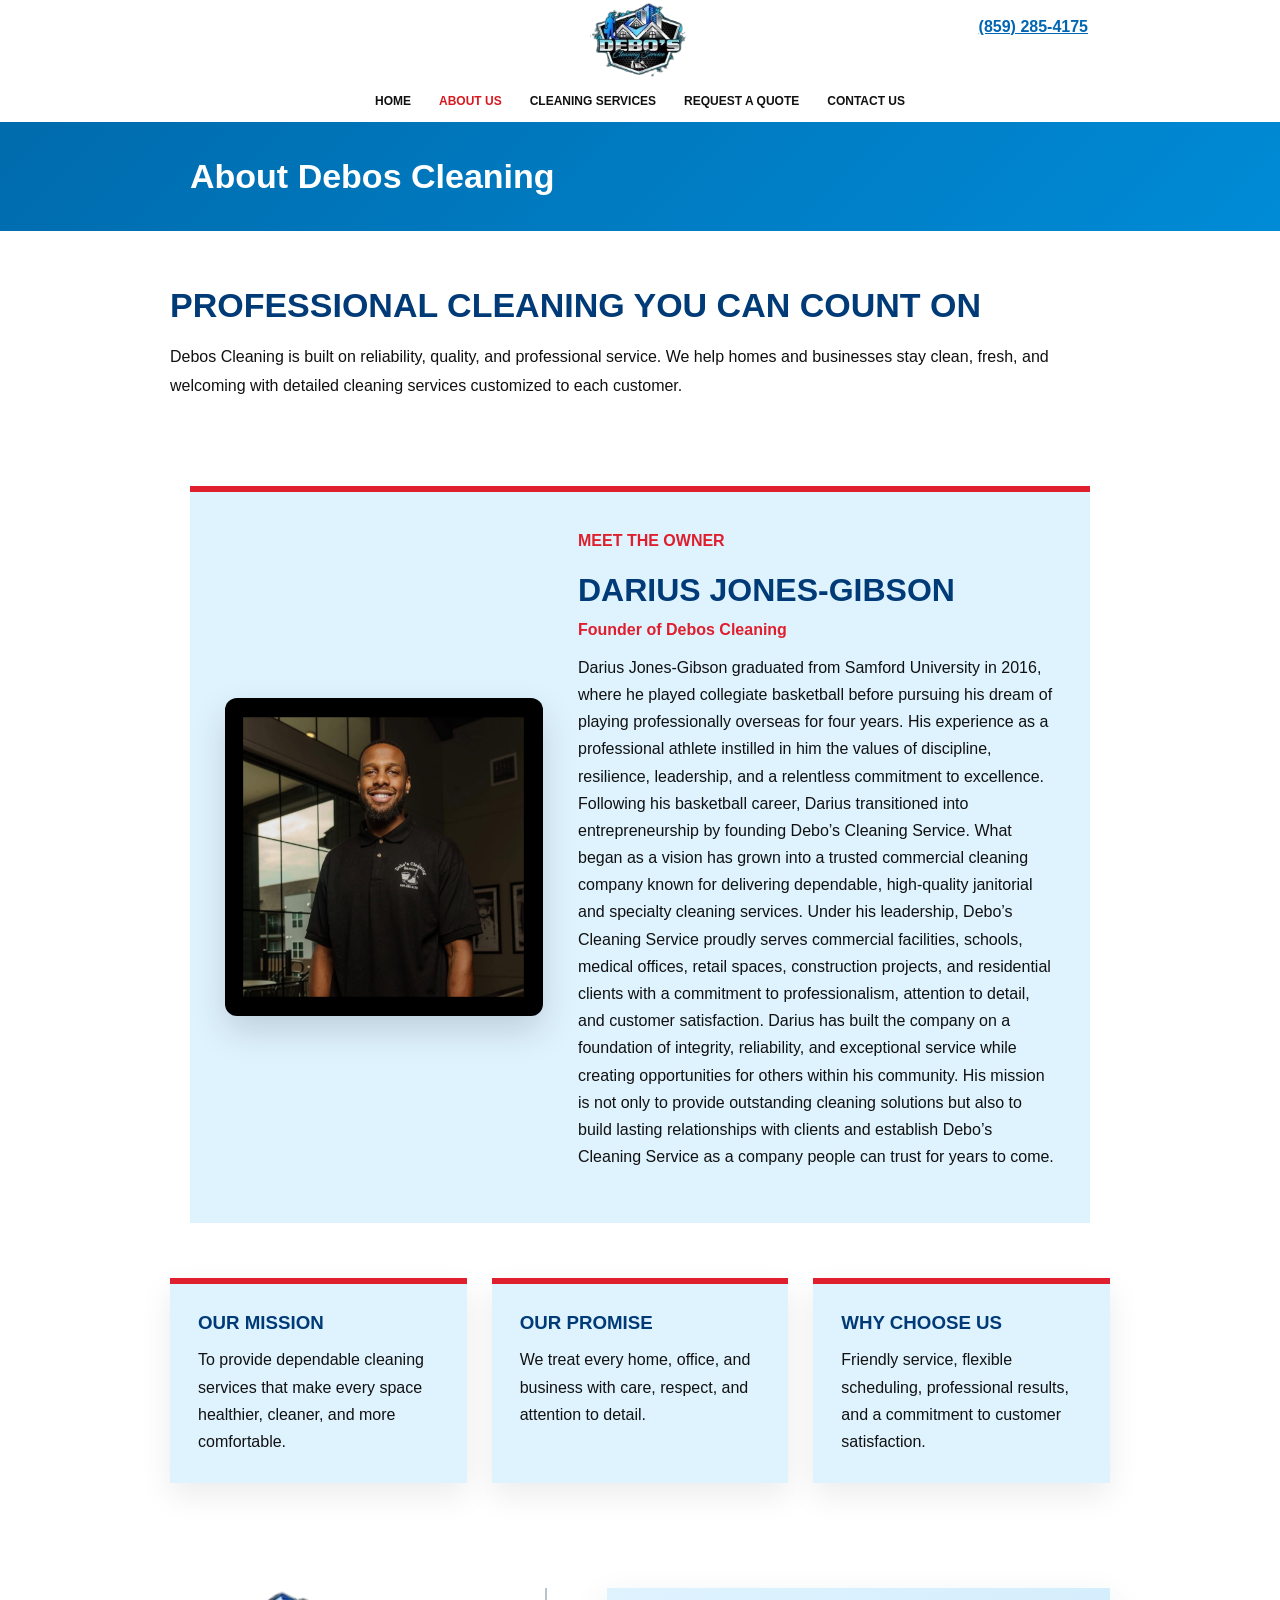
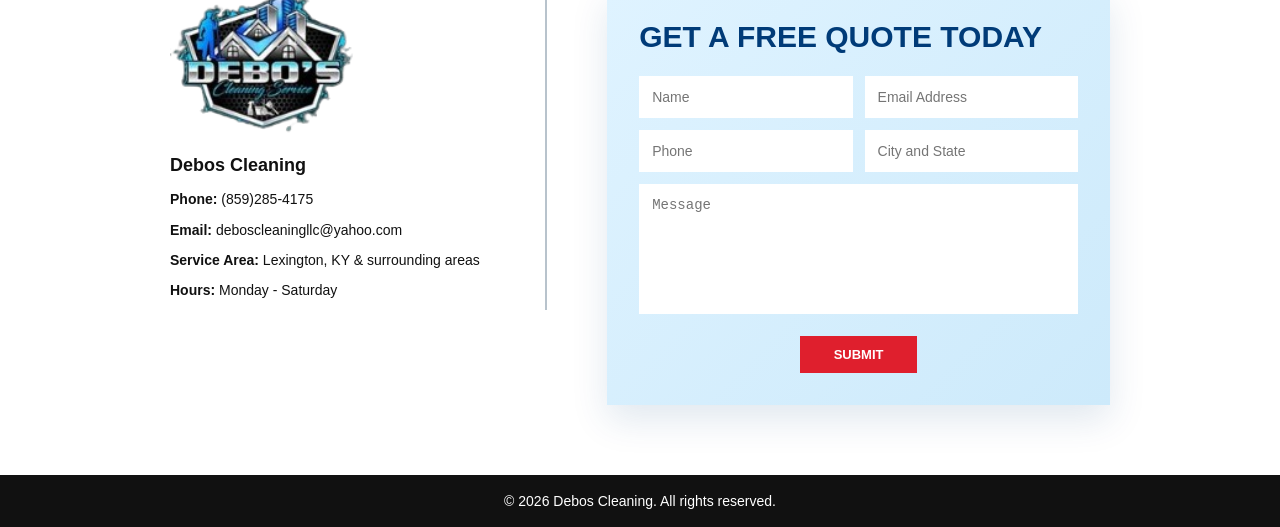
==== about.html @ 5fd0756f "Update contact information and HTML structure" ====
<!DOCTYPE html>
<html lang="en">
<head>
  <meta charset="UTF-8">
  <meta name="viewport" content="width=device-width, initial-scale=1.0">
  <title>About Us | Debos Cleaning</title>
  <link rel="stylesheet" href="style.css">
</head>
<body>

<header class="top">
  <img src="DeboLogo.png" class="logo" alt="Debos Cleaning">

  <a href="tel:+18592854175" class="phone">
    (859) 285-4175
    
  </a>
</header>

<nav class="nav">
  <button class="menu-btn" onclick="toggleMenu()">☰</button>
  <div class="nav-links" id="navLinks">
    <a href="index.html">Home</a>
    <a href="about.html" class="active">About Us</a>
    <a href="services.html">Cleaning Services</a>
    <a href="quote.html">Request A Quote</a>
    <a href="contact.html">Contact Us</a>
  </div>
</nav>

<section class="page-hero about-hero">
  <h1>About Debos Cleaning</h1>
</section>

<section class="page-content">
  <h2>Professional Cleaning You Can Count On</h2>
  <p>
    Debos Cleaning is built on reliability, quality, and professional service.
    We help homes and businesses stay clean, fresh, and welcoming with detailed
    cleaning services customized to each customer.
  </p>

  <section class="owner-section">
  <div class="owner-card">
    <img src="DeboHeadShot.jpg" alt="Owner of Debos Cleaning">

    <div>
      <p class="section-label">Meet The Owner</p>
      <h2>Darius Jones-Gibson</h2>
      <h4>Founder of Debos Cleaning</h4>
      <p>
        Darius Jones-Gibson graduated from Samford University in 2016, where he played collegiate basketball before pursuing his dream of playing professionally overseas for four years. His experience as a professional athlete instilled in him the values of discipline, resilience, leadership, and a relentless commitment to excellence.

Following his basketball career, Darius transitioned into entrepreneurship by founding Debo’s Cleaning Service. What began as a vision has grown into a trusted commercial cleaning company known for delivering dependable, high-quality janitorial and specialty cleaning services. Under his leadership, Debo’s Cleaning Service proudly serves commercial facilities, schools, medical offices, retail spaces, construction projects, and residential clients with a commitment to professionalism, attention to detail, and customer satisfaction.

Darius has built the company on a foundation of integrity, reliability, and exceptional service while creating opportunities for others within his community. His mission is not only to provide outstanding cleaning solutions but also to build lasting relationships with clients and establish Debo’s Cleaning Service as a company people can trust for years to come.
      </p>
    </div>
  </div>
</section>

  <div class="split-boxes">
    <div>
      <h3>Our Mission</h3>
      <p>To provide dependable cleaning services that make every space healthier, cleaner, and more comfortable.</p>
    </div>

    <div>
      <h3>Our Promise</h3>
      <p>We treat every home, office, and business with care, respect, and attention to detail.</p>
    </div>

    <div>
      <h3>Why Choose Us</h3>
      <p>Friendly service, flexible scheduling, professional results, and a commitment to customer satisfaction.</p>
    </div>
  </div>
</section>
<section class="bottom">
  <div class="contact-info">
    <img src="DeboLogo.png" class="small-logo" alt="Debos Cleaning Logo">

    <h3>Debos Cleaning</h3>

    <p><strong>Phone:</strong> (859)285-4175</p>
    <p><strong>Email:</strong> deboscleaningllc@yahoo.com</p>
    <p><strong>Service Area:</strong> Lexington, KY & surrounding areas</p>
    <p><strong>Hours:</strong> Monday - Saturday</p>
  </div>

  <form class="quote-form">
    <h2>Get A Free Quote Today</h2>

    <div class="form-row">
      <input type="text" placeholder="Name">
      <input type="email" placeholder="Email Address">
    </div>

    <div class="form-row">
      <input type="tel" placeholder="Phone">
      <input type="text" placeholder="City and State">
    </div>

    <textarea placeholder="Message"></textarea>

    <button type="submit">Submit</button>
  </form>
</section>
<footer>
  © 2026 Debos Cleaning. All rights reserved.
</footer>

<script src="script.js"></script>
</body>
</html>
---- style.css ----
/* style.css */
* {
  margin: 0;
  padding: 0;
  box-sizing: border-box;
}

body {
  font-family: Arial, sans-serif;
  background: #fff;
  color: #111;
}

.top {
  height: 80px;
  display: flex;
  justify-content: center;
  align-items: center;
  position: relative;
  background: white;
}

.logo {
  width: 100px;
}

.phone {
  position: absolute;
  right: 15%;
  top: 18px;
  color: #0066b3;
  font-weight: bold;
  text-align: center;
}

.phone span {
  color: #333;
  font-size: 12px;
}

.nav {
  min-height: 42px;
  display: flex;
  justify-content: center;
  align-items: center;
  background: white;
  border: none;
}

.nav-links {
  display: flex;
  justify-content: center;
  gap: 28px;
}

.nav a {
  text-decoration: none;
  color: #111;
  font-size: 12px;
  font-weight: bold;
  text-transform: uppercase;
}

.nav .active {
  color: #d71920;
}

.menu-btn {
  display: none;
  background: #0055a5;
  color: white;
  border: none;
  padding: 9px 14px;
  font-size: 22px;
  cursor: pointer;
}

.hero {
  height: 430px;
  background:
    linear-gradient(90deg, rgba(0,0,0,.75), rgba(0,0,0,.25)),
    url("images/cleaning-hero.jpg") center/cover no-repeat;
  display: flex;
  align-items: center;
  padding-left: 14%;
  color: white;
}

.hero-text {
  max-width: 620px;
}

.hero h1 {
  font-size: 52px;
  text-transform: uppercase;
  line-height: 1;
  font-weight: 900;
}

.hero h1::after {
  content: "";
  display: block;
  width: 130px;
  height: 5px;
  background: #d71920;
  margin: 22px 0;
}

.hero p {
  font-size: 17px;
  line-height: 1.6;
  margin-bottom: 28px;
}

.hero a {
  background: #0055a5;
  color: white;
  text-decoration: none;
  padding: 18px 28px;
  font-weight: bold;
  text-transform: uppercase;
  display: inline-block;
}

.red-services{
    background:#df1f2d;
    display:flex;
    justify-content:center;
    gap:50px;
    padding:55px 8%;
}

.info-card{
    width:250px;
    display:flex;
    flex-direction:column;
    align-items:center;
    text-align:center;
    color:white;
}

.info-card p{
    font-size:14px;
    line-height:1.8;
    text-transform:uppercase;
    margin-bottom:18px;
    max-width:210px;
}

.circle{
    width:110px;
    height:110px;
    margin:22px 0;

    border-radius:50%;
    background:#0068b7;
    border:5px solid white;

    display:flex;
    justify-content:center;
    align-items:center;

    font-size:52px;
}
.info-card button {
  margin-top: 10px;
  padding: 3px 8px;
  font-size: 10px;
  border: 1px solid #fff;
  background: white;
  color: blue;
  text-transform: uppercase;
  font-weight: 700;
  cursor: pointer;
}

.intro {
  padding: 30px 18%;
  text-align: center;
  font-size: 25px;
  line-height: 1.6;
}

.testimonial {
  background: #dff2ff;
  text-align: center;
  padding: 45px 20%;
  font-size: 20px;
  font-style: italic;
  color: #0b2545;
}

.testimonial button {
  margin-top: 18px;
  background: #d71920;
  color: white;
  border: none;
  padding: 9px 18px;
  text-transform: uppercase;
  font-size: 12px;
  font-weight: bold;
}

.bottom {
  display: grid;
  grid-template-columns: 1fr 1.4fr;
  gap: 50px;
  padding: 45px 24%;
  align-items: start;
}

.small-logo {
  width: 160px;
}

.contact-info {
  border-right: 2px solid #aaa;
  padding-right: 35px;
}

.contact-info p {
  margin: 10px 0;
  font-size: 14px;
}

.quote-form {
  background: #dff2ff;
  padding: 25px;
}

.quote-form h2 {
  color: #003b78;
  text-transform: uppercase;
  margin-bottom: 18px;
}

.form-row {
  display: grid;
  grid-template-columns: 1fr 1fr;
  gap: 12px;
  margin-bottom: 12px;
}

.quote-form input,
.quote-form textarea {
  width: 100%;
  padding: 12px;
  border: none;
}

.quote-form textarea {
  height: 110px;
  resize: none;
  margin-bottom: 15px;
}

.quote-form button {
  background: #d71920;
  color: white;
  border: none;
  padding: 12px 32px;
  display: block;
  margin: auto;
  text-transform: uppercase;
  font-weight: bold;
}

footer {
  background: #111;
  color: white;
  text-align: center;
  padding: 18px;
  font-size: 14px;
}

@media (max-width: 900px) {
  .top {
    height: auto;
    padding: 18px;
    flex-direction: column;
  }

  .phone {
    position: static;
    margin-top: 8px;
  }

  .menu-btn {
    display: block;
    margin: 8px auto;
  }

  .nav {
    flex-direction: column;
    padding: 8px 0;
  }

  .nav-links {
    display: none;
    flex-direction: column;
    width: 100%;
    text-align: center;
    gap: 0;
  }

  .nav-links.show {
    display: flex;
  }

  .nav-links a {
    padding: 14px;
    border-top: 1px solid #eee;
  }

  .red-services {
    display: none;
  }


  .hero {
    height: auto;
    min-height: 430px;
    padding: 60px 7%;
  }

  .hero h1 {
    font-size: 36px;
  }

  .red-services {
    grid-template-columns: 1fr;
    padding: 35px 7%;
  }

  .info-card {
    border-right: none;
    grid-template-columns: 70px 1fr;
  }

  .bottom {
    grid-template-columns: 1fr;
    padding: 35px 7%;
  }

  .contact-info {
    border-right: none;
    border-bottom: 2px solid #aaa;
    padding-bottom: 25px;
  }

  .form-row {
    grid-template-columns: 1fr;
  }
}

.page-hero {
  background: linear-gradient(135deg, #006bad, #008bd6);
  color: white;
  padding: 35px 14%;
  text-align: left;
}

.page-hero h1 {
  max-width: 900px;
  margin: auto;
  font-size: 34px;
  font-weight: 900;
}

.page-content {
  max-width: 980px;
  margin: 0 auto;
  padding: 55px 20px;
}

.page-content h2 {
  color: #003b78;
  font-size: 34px;
  text-transform: uppercase;
  margin-bottom: 18px;
}

.page-content > p {
  font-size: 16px;
  line-height: 1.8;
  margin-bottom: 30px;
}

.split-boxes {
  display: grid;
  grid-template-columns: repeat(3, 1fr);
  gap: 25px;
}

.split-boxes div {
  background: #dff3ff;
  padding: 28px;
  border-top: 6px solid #df1f2d;
  box-shadow: 0 12px 30px rgba(0,0,0,.08);
}

.split-boxes h3 {
  color: #003b78;
  text-transform: uppercase;
  margin-bottom: 12px;
}

.split-boxes p {
  line-height: 1.7;
}

@media (max-width: 900px) {
  .page-hero {
    text-align: center;
    padding: 28px 7%;
  }

  .split-boxes {
    grid-template-columns: 1fr;
  }
}

.testimonial {
  background: linear-gradient(135deg, #dff3ff, #eef9ff);
  padding: 55px 20%;
  text-align: center;
  color: #06233f;
  font-size: 22px;
  font-style: italic;
  position: relative;
}

.testimonial::before,
.testimonial::after {
  position: absolute;
  font-size: 150px;
  color: rgba(0, 132, 200, 0.15);
  font-family: Georgia, serif;
  line-height: 1;
}

.testimonial::before {
  content: "“";
  left: 33%;
  top: 15px;
}

.testimonial::after {
  content: "”";
  right: 33%;
  bottom: 0;
}

.testimonial strong {
  display: block;
  margin-top: 8px;
  font-size: 15px;
  font-style: normal;
}

.testimonial button {
  margin-top: 20px;
  background: #df1f2d;
  color: white;
  border: none;
  padding: 9px 20px;
  font-size: 11px;
  font-weight: 900;
  text-transform: uppercase;
  cursor: pointer;
}

.bottom {
  max-width: 980px;
  margin: 0 auto;
  padding: 50px 20px 70px;
  display: grid;
  grid-template-columns: 0.9fr 1.2fr;
  gap: 60px;
  align-items: start;
}

.contact-info {
  border-right: 2px solid #b8c3cc;
  padding-right: 40px;
}

.small-logo {
  width: 190px;
  margin-bottom: 15px;
}

.contact-info h3 {
  font-size: 18px;
  margin-bottom: 12px;
}

.contact-info p {
  font-size: 14px;
  line-height: 1.6;
  margin: 8px 0;
}

.quote-form {
  background: linear-gradient(135deg, #dff3ff, #cdeafb);
  padding: 32px;
  box-shadow: 0 15px 35px rgba(0, 65, 120, 0.12);
}

.quote-form h2 {
  color: #003b78;
  text-transform: uppercase;
  font-size: 30px;
  margin-bottom: 22px;
}

.form-row {
  display: grid;
  grid-template-columns: 1fr 1fr;
  gap: 12px;
  margin-bottom: 12px;
}

.quote-form input,
.quote-form select,
.quote-form textarea {
  width: 100%;
  padding: 13px;
  border: none;
  background: white;
  font-size: 14px;
}

.quote-form textarea {
  height: 130px;
  resize: none;
  margin-bottom: 18px;
}

.quote-form button {
  display: block;
  margin: auto;
  background: #df1f2d;
  color: white;
  border: none;
  padding: 11px 34px;
  font-size: 13px;
  font-weight: 900;
  cursor: pointer;
}

@media (max-width: 900px) {
  .page-hero {
    padding: 28px 7%;
    text-align: center;
  }

  .about-layout,
  .bottom {
    grid-template-columns: 1fr;
  }

  .testimonial {
    padding: 45px 7%;
    font-size: 18px;
  }

  .testimonial::before,
  .testimonial::after {
    display: none;
  }

  .contact-info {
    border-right: none;
    border-bottom: 2px solid #b8c3cc;
    padding-right: 0;
    padding-bottom: 25px;
    text-align: center;
  }

  .form-row {
    grid-template-columns: 1fr;
  }

  .quote-form h2 {
    font-size: 24px;
  }
}

.services-grid {
  display: grid;
  grid-template-columns: repeat(3, 1fr);
  gap: 25px;
}

.service-box {
  background: #dff3ff;
  padding: 28px;
  border-top: 6px solid #df1f2d;
  box-shadow: 0 12px 30px rgba(0,0,0,.08);
}

.service-box h3 {
  color: #003b78;
  text-transform: uppercase;
  margin-bottom: 12px;
}

.service-box p {
  line-height: 1.7;
}

.service-box a {
  display: inline-block;
  margin-top: 18px;
  background: #df1f2d;
  color: white;
  text-decoration: none;
  padding: 10px 16px;
  font-weight: bold;
  text-transform: uppercase;
  font-size: 12px;
}

@media (max-width: 900px) {
  .services-grid {
    grid-template-columns: 1fr;
  }
}

.section-label {
  color: #df1f2d;
  font-weight: 900;
  text-transform: uppercase;
  margin-bottom: 8px;
}

.owner-preview,
.owner-section {
  max-width: 980px;
  margin: 0 auto;
  padding: 55px 20px;
}

.owner-preview,
.owner-card {
  display: grid;
  grid-template-columns: 0.8fr 1.2fr;
  gap: 35px;
  align-items: center;
}

.owner-preview img,
.owner-card img {
  width: 100%;
  max-width: 330px;
  border-radius: 12px;
  box-shadow: 0 15px 35px rgba(0,0,0,.15);
}

.owner-preview h2,
.owner-card h2 {
  color: #003b78;
  font-size: 32px;
  text-transform: uppercase;
  margin-bottom: 12px;
}

.owner-card h4 {
  color: #df1f2d;
  margin-bottom: 15px;
}

.owner-preview p,
.owner-card p {
  line-height: 1.7;
  margin-bottom: 18px;
}

.owner-btn {
  display: inline-block;
  background: #df1f2d;
  color: white;
  text-decoration: none;
  padding: 11px 22px;
  font-weight: 900;
  text-transform: uppercase;
  font-size: 12px;
}

.owner-card {
  background: #dff3ff;
  padding: 35px;
  border-top: 6px solid #df1f2d;
}

@media (max-width: 900px) {
  .owner-preview,
  .owner-card {
    grid-template-columns: 1fr;
    text-align: center;
  }

  .owner-preview img,
  .owner-card img {
    margin: 0 auto;
  }
}
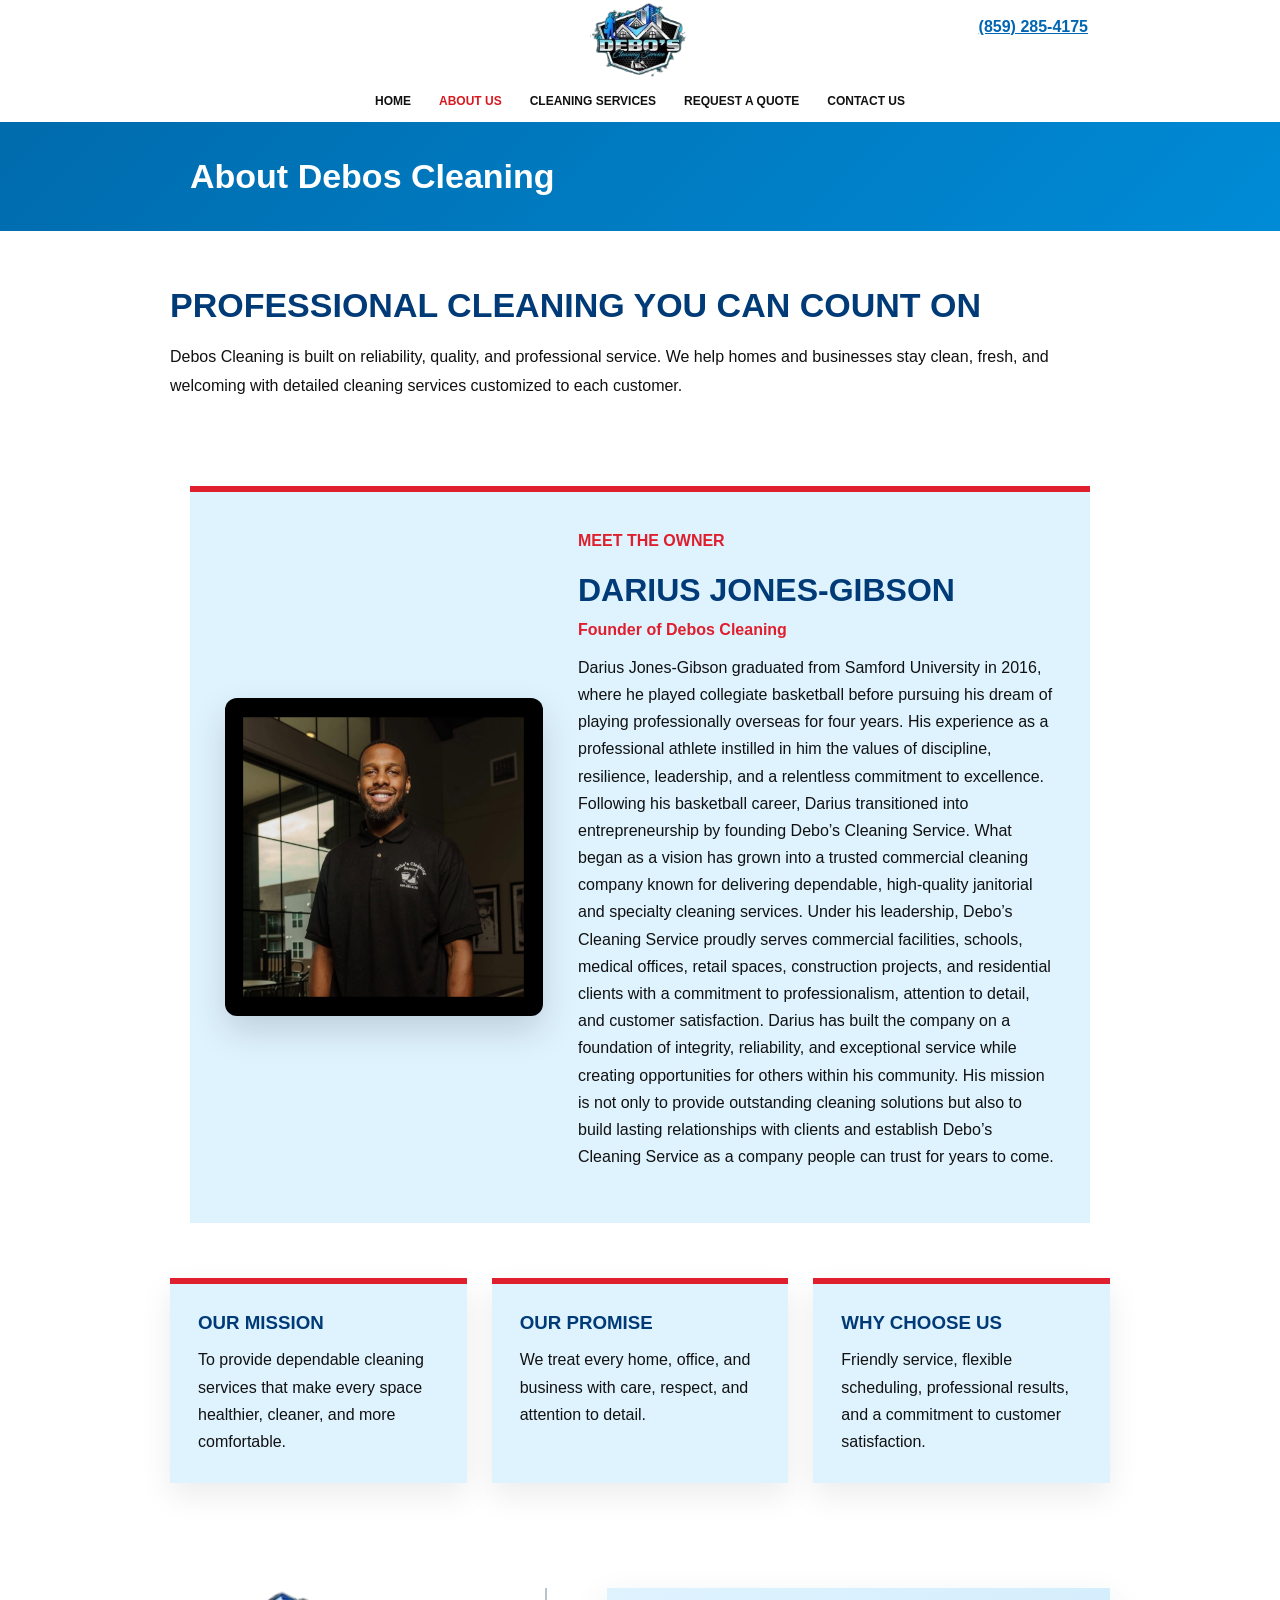
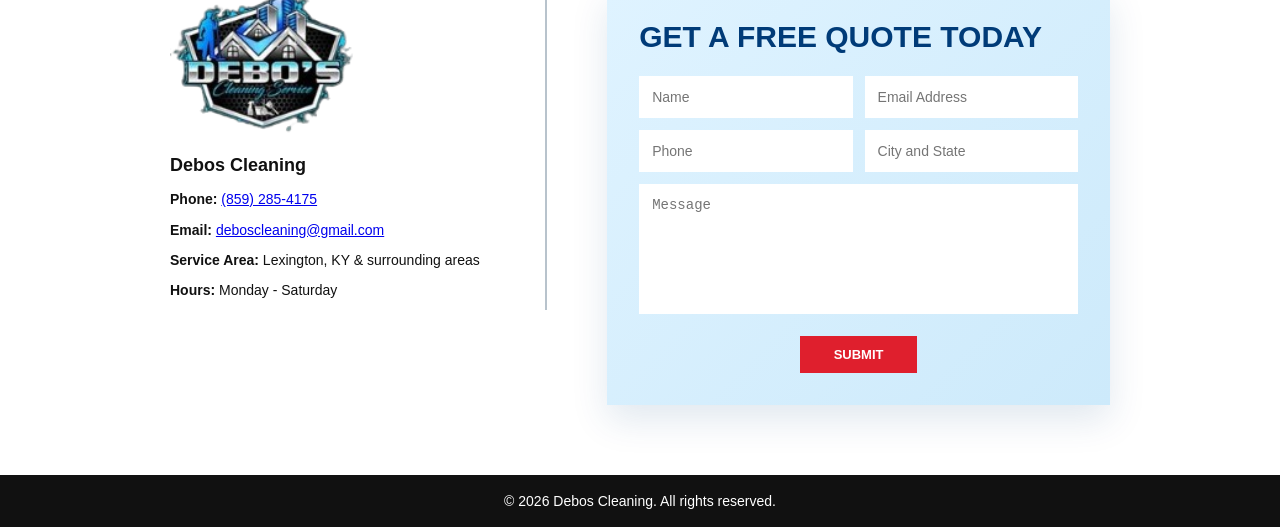
==== commit 71b945fd: "Update about.html" ====
--- a/about.html
+++ b/about.html
@@ -82,8 +82,19 @@
 
     <h3>Debos Cleaning</h3>
 
-    <p><strong>Phone:</strong> (859)285-4175</p>
-    <p><strong>Email:</strong> deboscleaningllc@yahoo.com</p>
+    <p>
+  <strong>Phone:</strong>
+  <a href="tel:+18592854175" class="contact-link">
+    (859) 285-4175
+  </a>
+</p>
+
+<p>
+  <strong>Email:</strong>
+  <a href="mailto:deboscleaning@gmail.com" class="contact-link">
+    deboscleaning@gmail.com
+  </a>
+</p>
     <p><strong>Service Area:</strong> Lexington, KY & surrounding areas</p>
     <p><strong>Hours:</strong> Monday - Saturday</p>
   </div>
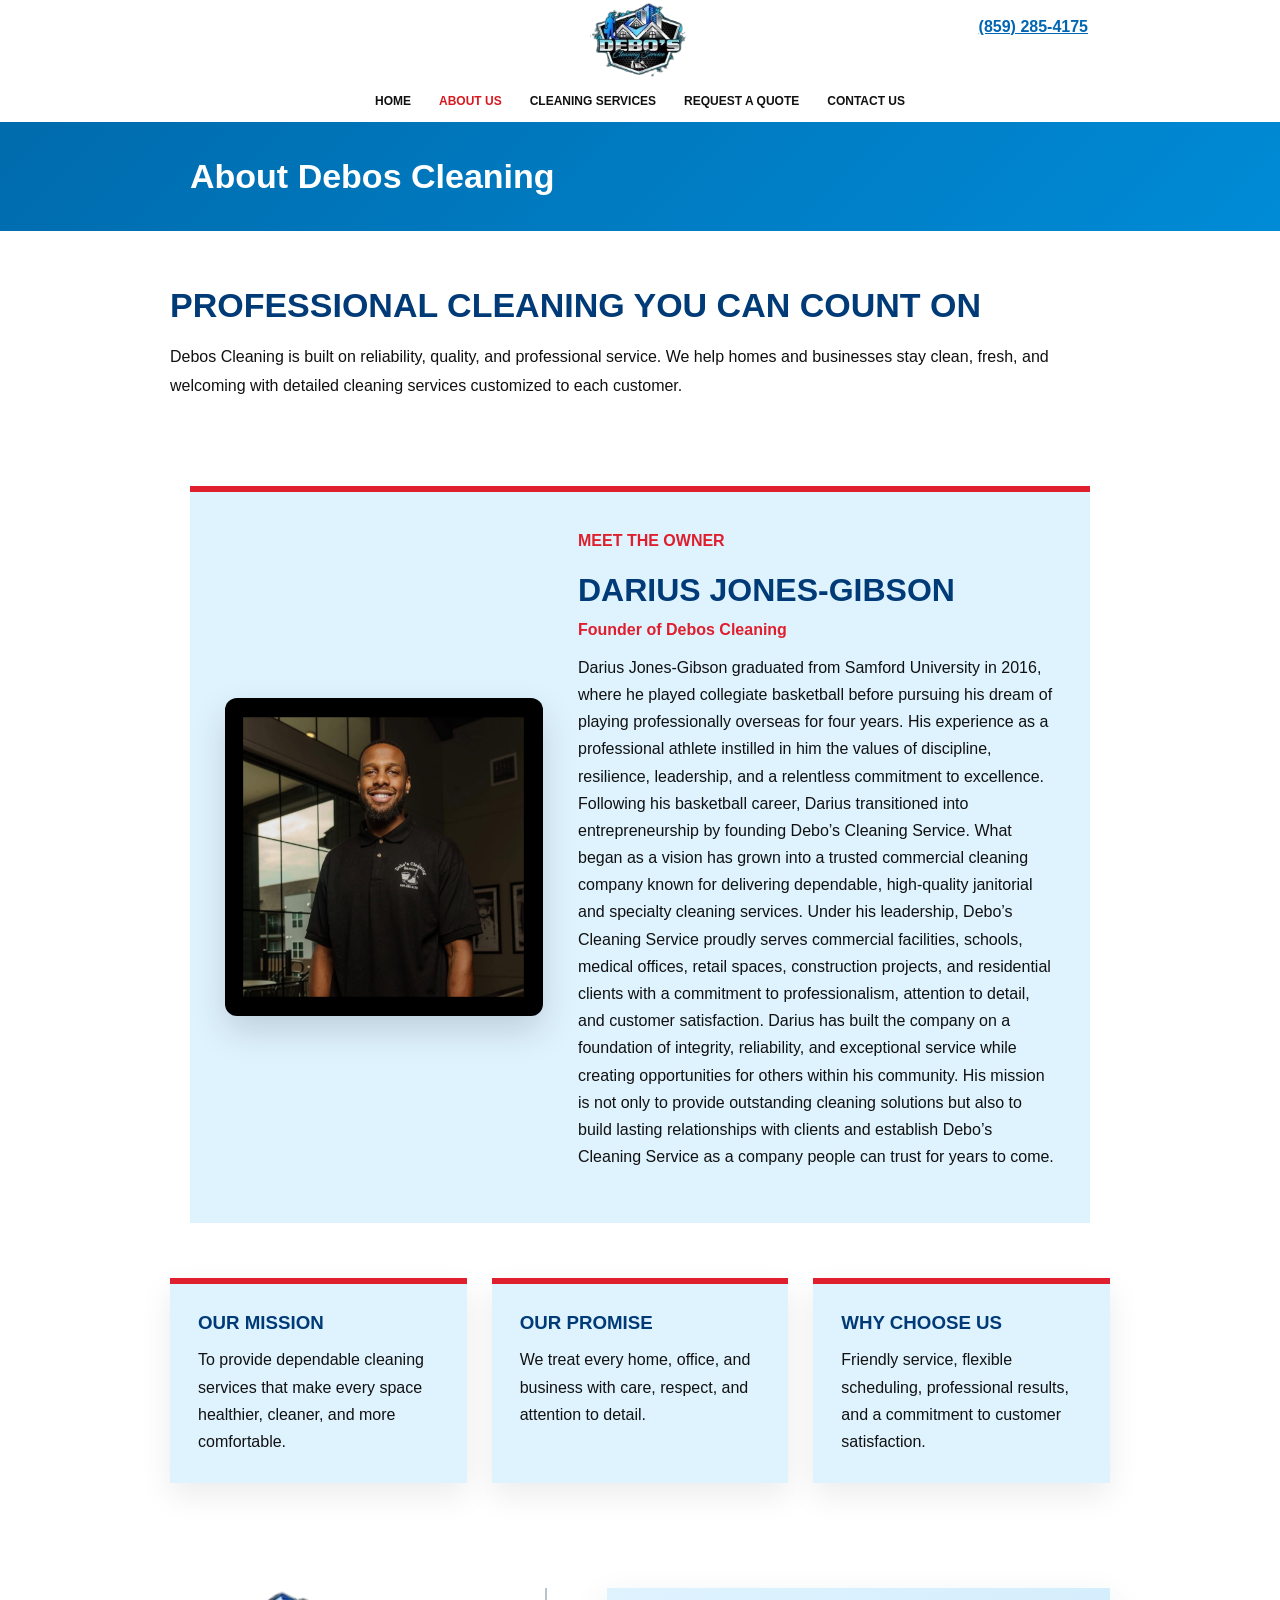
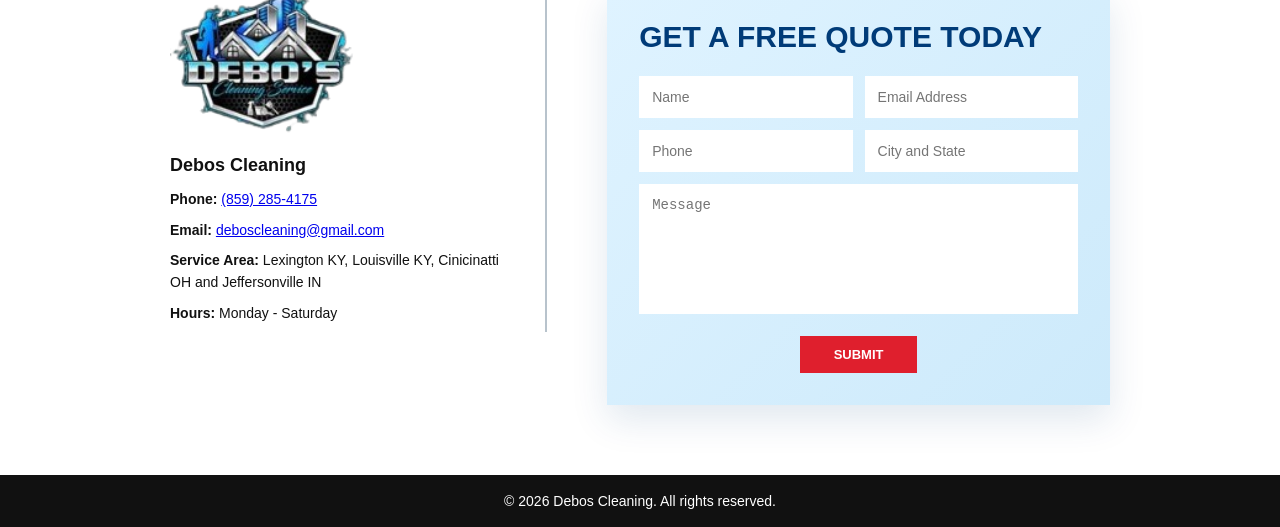
==== commit 710350ae: "Update about.html" ====
--- a/about.html
+++ b/about.html
@@ -95,11 +95,11 @@
     deboscleaning@gmail.com
   </a>
 </p>
-    <p><strong>Service Area:</strong> Lexington, KY & surrounding areas</p>
+    <p><strong>Service Area:</strong> Lexington KY, Louisville KY, Cinicinatti OH and Jeffersonville IN </p>
     <p><strong>Hours:</strong> Monday - Saturday</p>
   </div>
 
-  <form class="quote-form">
+  <form class="quote-form" action="https://formspree.io/f/xnjkbovz" method="POST">
     <h2>Get A Free Quote Today</h2>
 
     <div class="form-row">
--- a/style.css
+++ b/style.css
@@ -162,23 +162,25 @@
 
     font-size:52px;
 }
-.info-card button {
+.info-btn {
+  display: inline-block;
   margin-top: 10px;
   padding: 3px 8px;
   font-size: 10px;
   border: 1px solid #fff;
   background: white;
-  color: blue;
+  color: #0068b7;
+  text-decoration: none;
   text-transform: uppercase;
   font-weight: 700;
   cursor: pointer;
-}
-
-.intro {
-  padding: 30px 18%;
-  text-align: center;
-  font-size: 25px;
-  line-height: 1.6;
+  transition: all 0.3s ease;
+}
+
+.info-btn:hover {
+  background: #0068b7;
+  color: white;
+  border-color: #0068b7;
 }
 
 .testimonial {
@@ -705,4 +707,4 @@
   .owner-card img {
     margin: 0 auto;
   }
-}+}
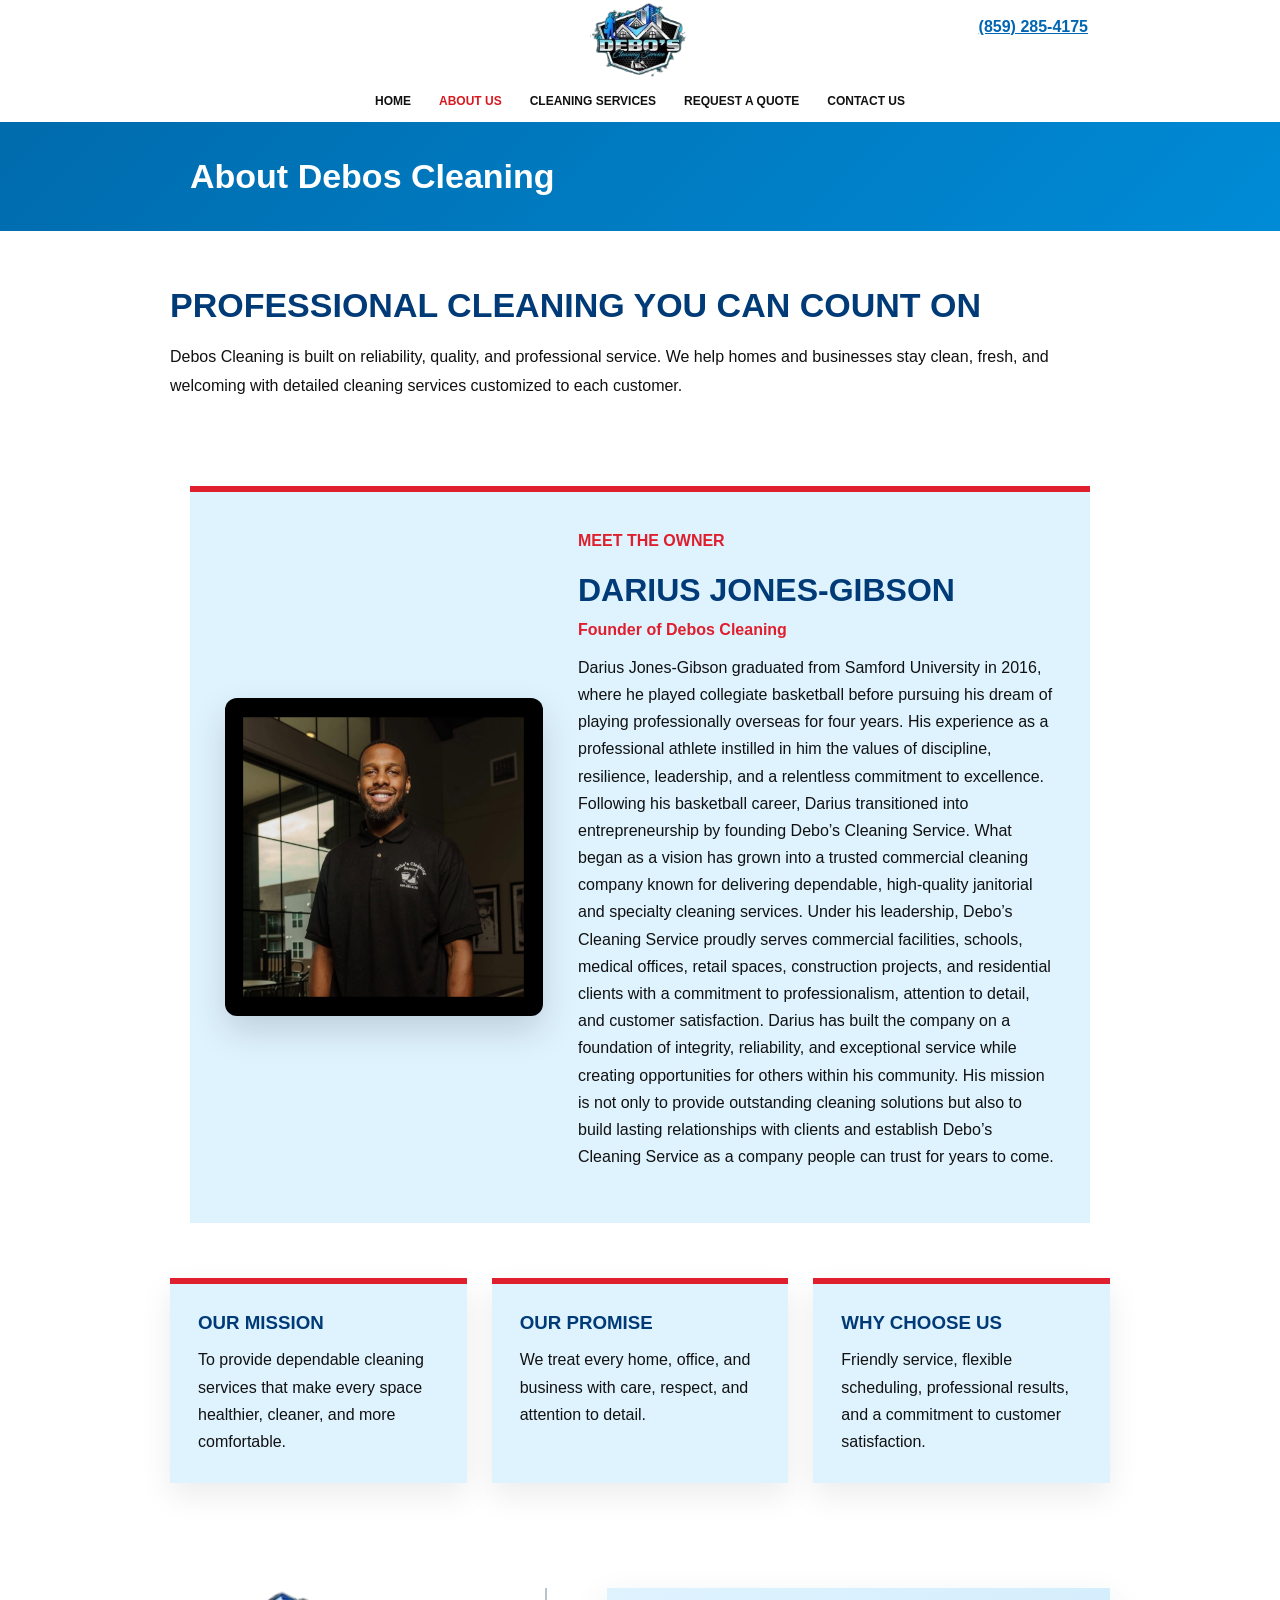
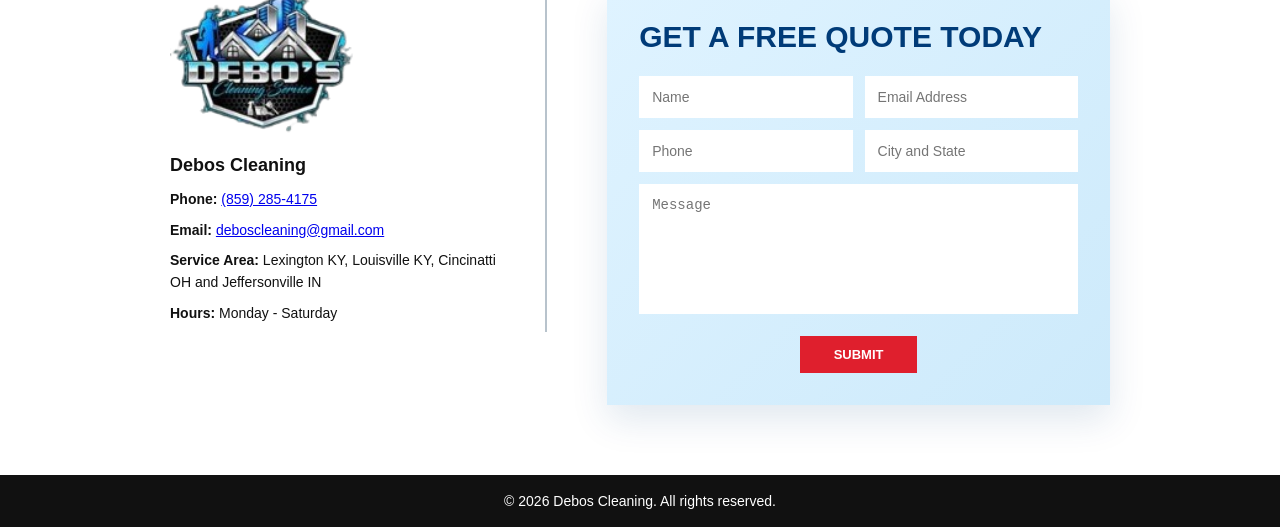
==== commit 0ef6e730: "Update about.html" ====
--- a/about.html
+++ b/about.html
@@ -95,7 +95,7 @@
     deboscleaning@gmail.com
   </a>
 </p>
-    <p><strong>Service Area:</strong> Lexington KY, Louisville KY, Cinicinatti OH and Jeffersonville IN </p>
+    <p><strong>Service Area:</strong> Lexington KY, Louisville KY, Cincinatti OH and Jeffersonville IN </p>
     <p><strong>Hours:</strong> Monday - Saturday</p>
   </div>
 
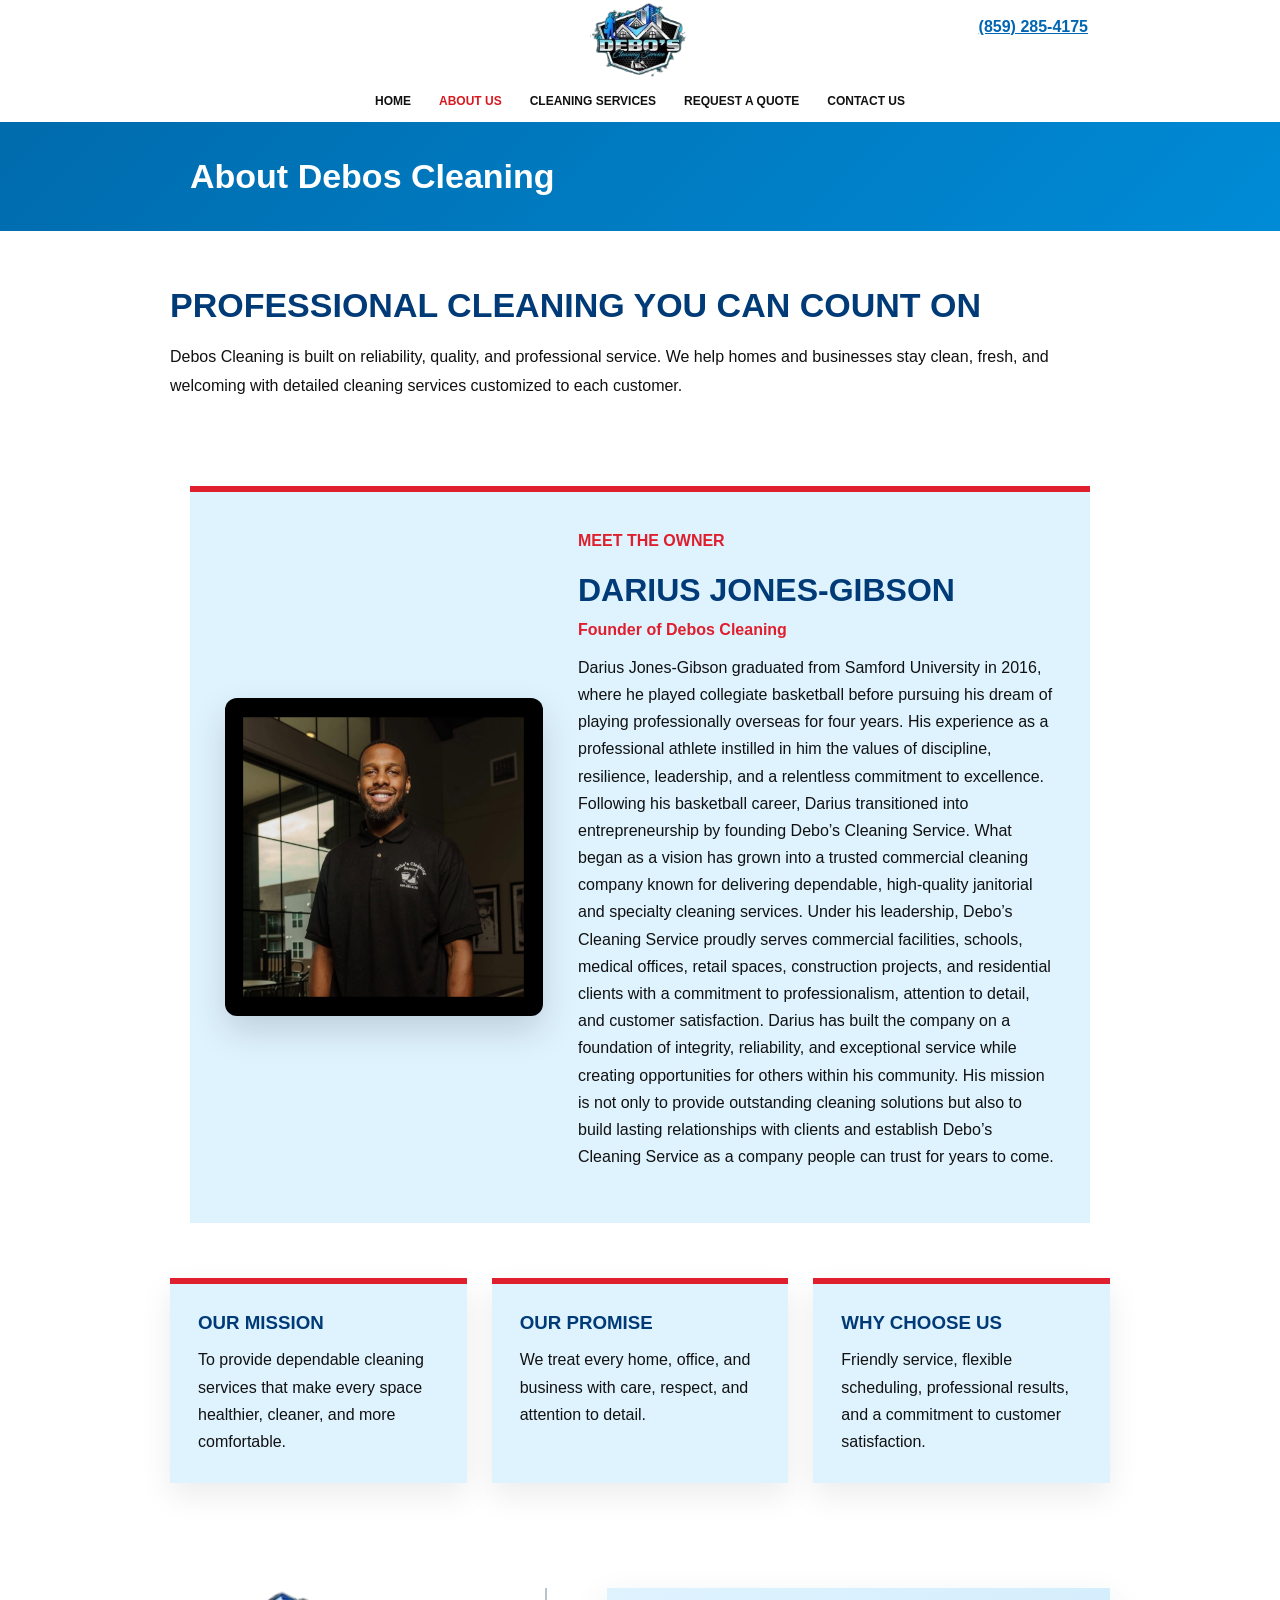
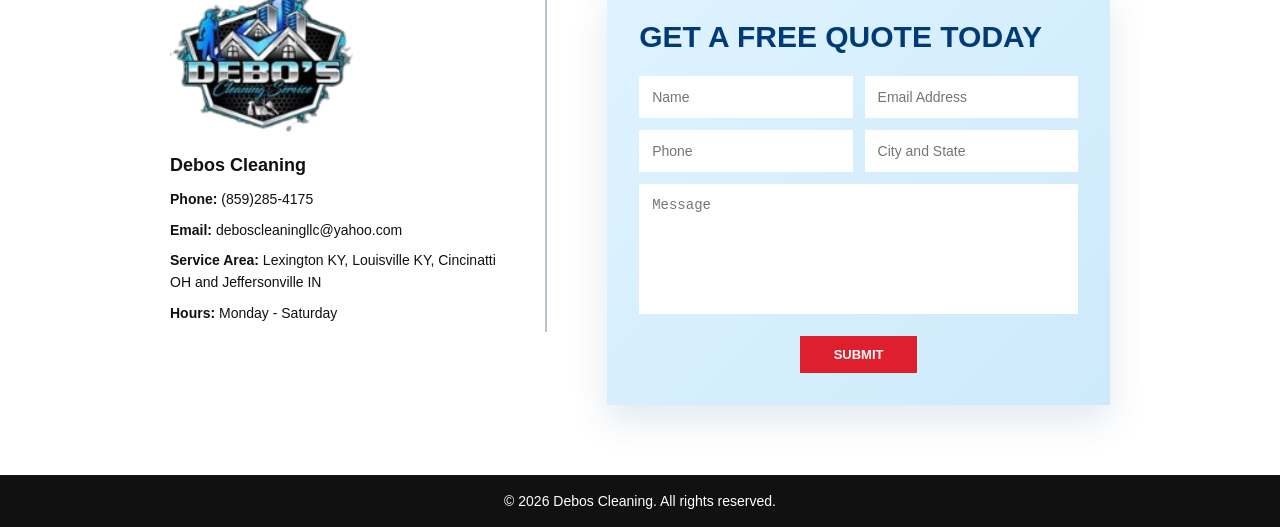
==== commit 1dee2827: "Modify contact details in about.html Updated contact information and email address in the footer." ====
--- a/about.html
+++ b/about.html
@@ -82,24 +82,13 @@
 
     <h3>Debos Cleaning</h3>
 
-    <p>
-  <strong>Phone:</strong>
-  <a href="tel:+18592854175" class="contact-link">
-    (859) 285-4175
-  </a>
-</p>
-
-<p>
-  <strong>Email:</strong>
-  <a href="mailto:deboscleaning@gmail.com" class="contact-link">
-    deboscleaning@gmail.com
-  </a>
-</p>
-    <p><strong>Service Area:</strong> Lexington KY, Louisville KY, Cincinatti OH and Jeffersonville IN </p>
+    <p><strong>Phone:</strong> (859)285-4175</p>
+    <p><strong>Email:</strong> deboscleaningllc@yahoo.com</p>
+    <p><strong>Service Area:</strong> Lexington KY, Louisville KY, Cincinatti OH and Jeffersonville IN</p>
     <p><strong>Hours:</strong> Monday - Saturday</p>
   </div>
 
-  <form class="quote-form" action="https://formspree.io/f/xnjkbovz" method="POST">
+  <form class="quote-form">
     <h2>Get A Free Quote Today</h2>
 
     <div class="form-row">
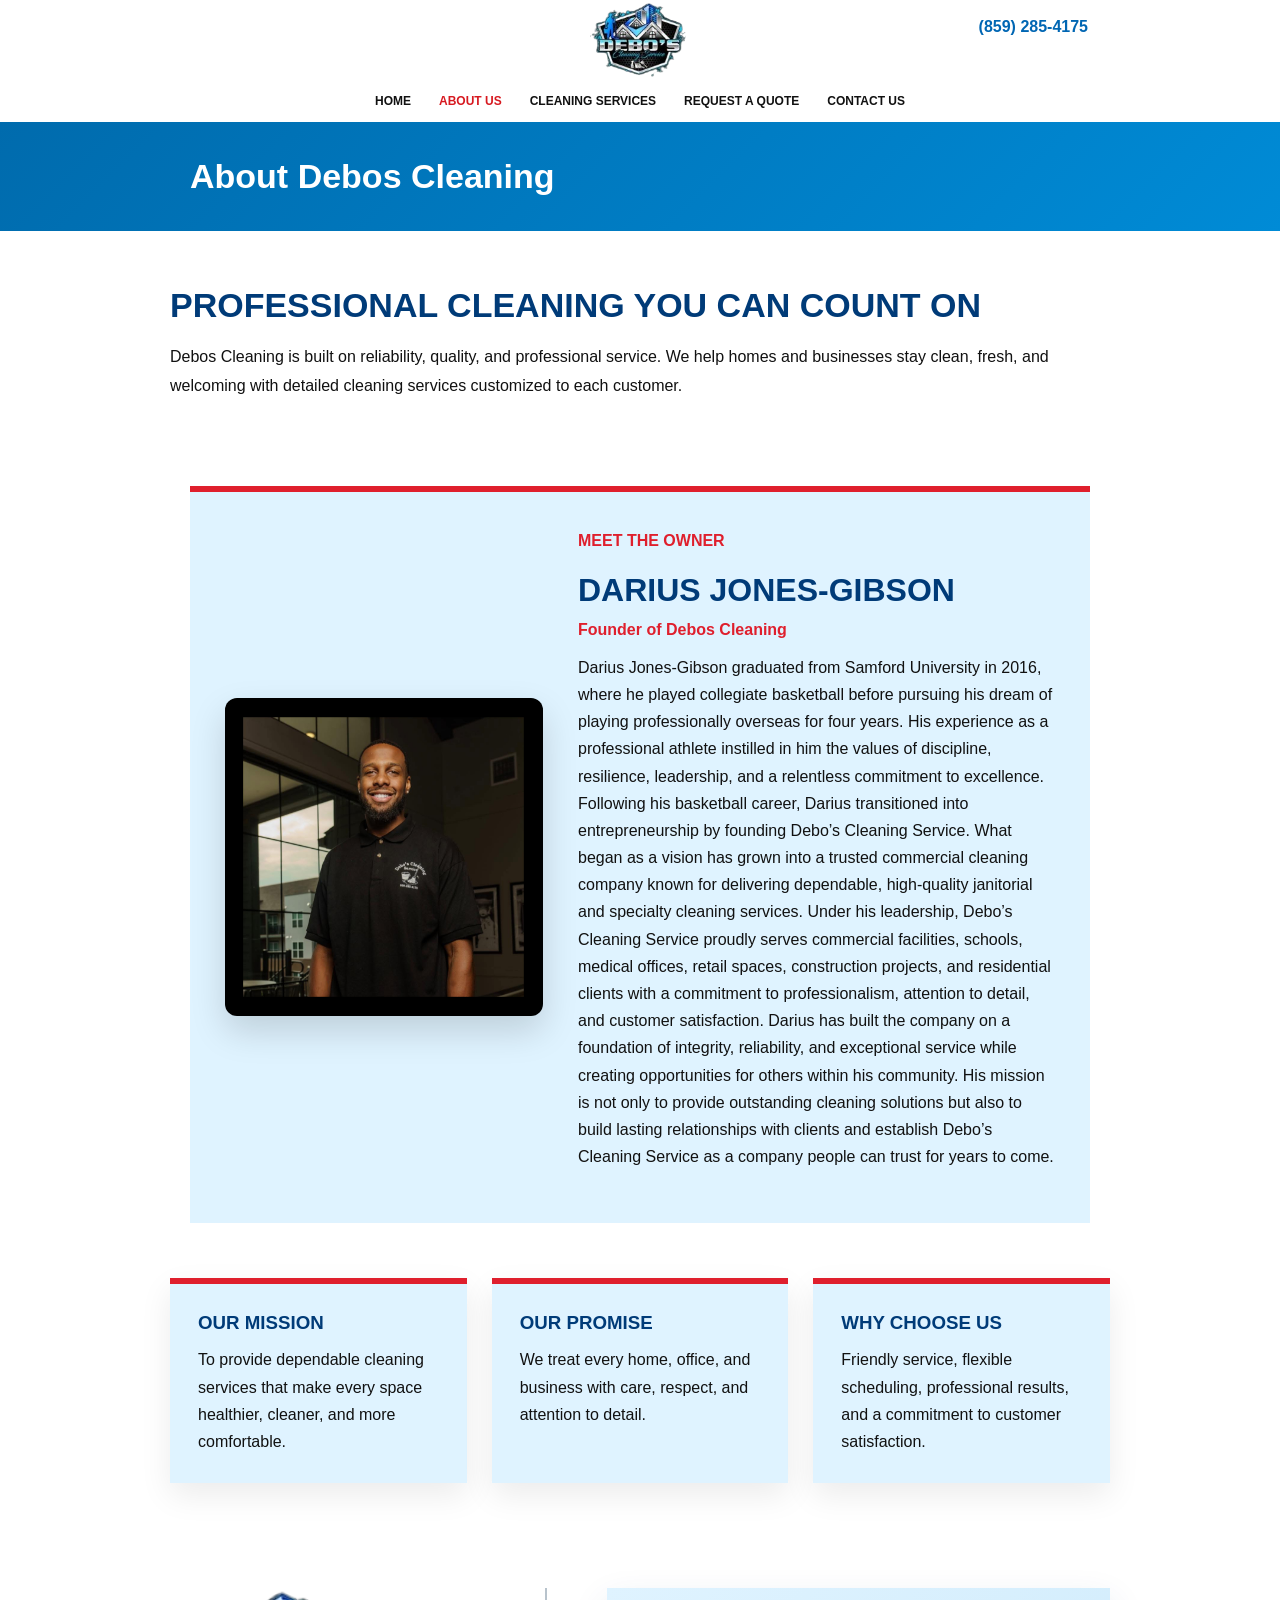
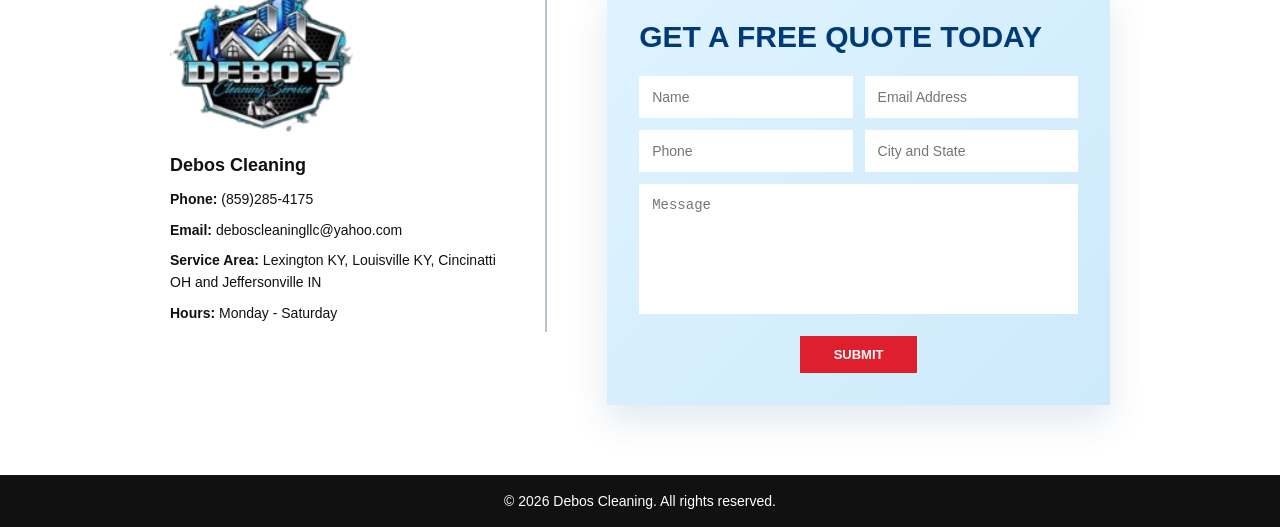
==== commit 883f849a: "Add files via upload" ====
--- a/about.html
+++ b/about.html
@@ -112,4 +112,4 @@
 
 <script src="script.js"></script>
 </body>
-</html>
+</html>
--- a/style.css
+++ b/style.css
@@ -31,6 +31,12 @@
   color: #0066b3;
   font-weight: bold;
   text-align: center;
+  text-decoration: none;
+  display: inline-block;
+}
+
+.phone:hover {
+  color: #df1f2d;
 }
 
 .phone span {
@@ -183,6 +189,13 @@
   border-color: #0068b7;
 }
 
+.intro {
+  padding: 30px 18%;
+  text-align: center;
+  font-size: 25px;
+  line-height: 1.6;
+}
+
 .testimonial {
   background: #dff2ff;
   text-align: center;
@@ -707,4 +720,4 @@
   .owner-card img {
     margin: 0 auto;
   }
-}
+}
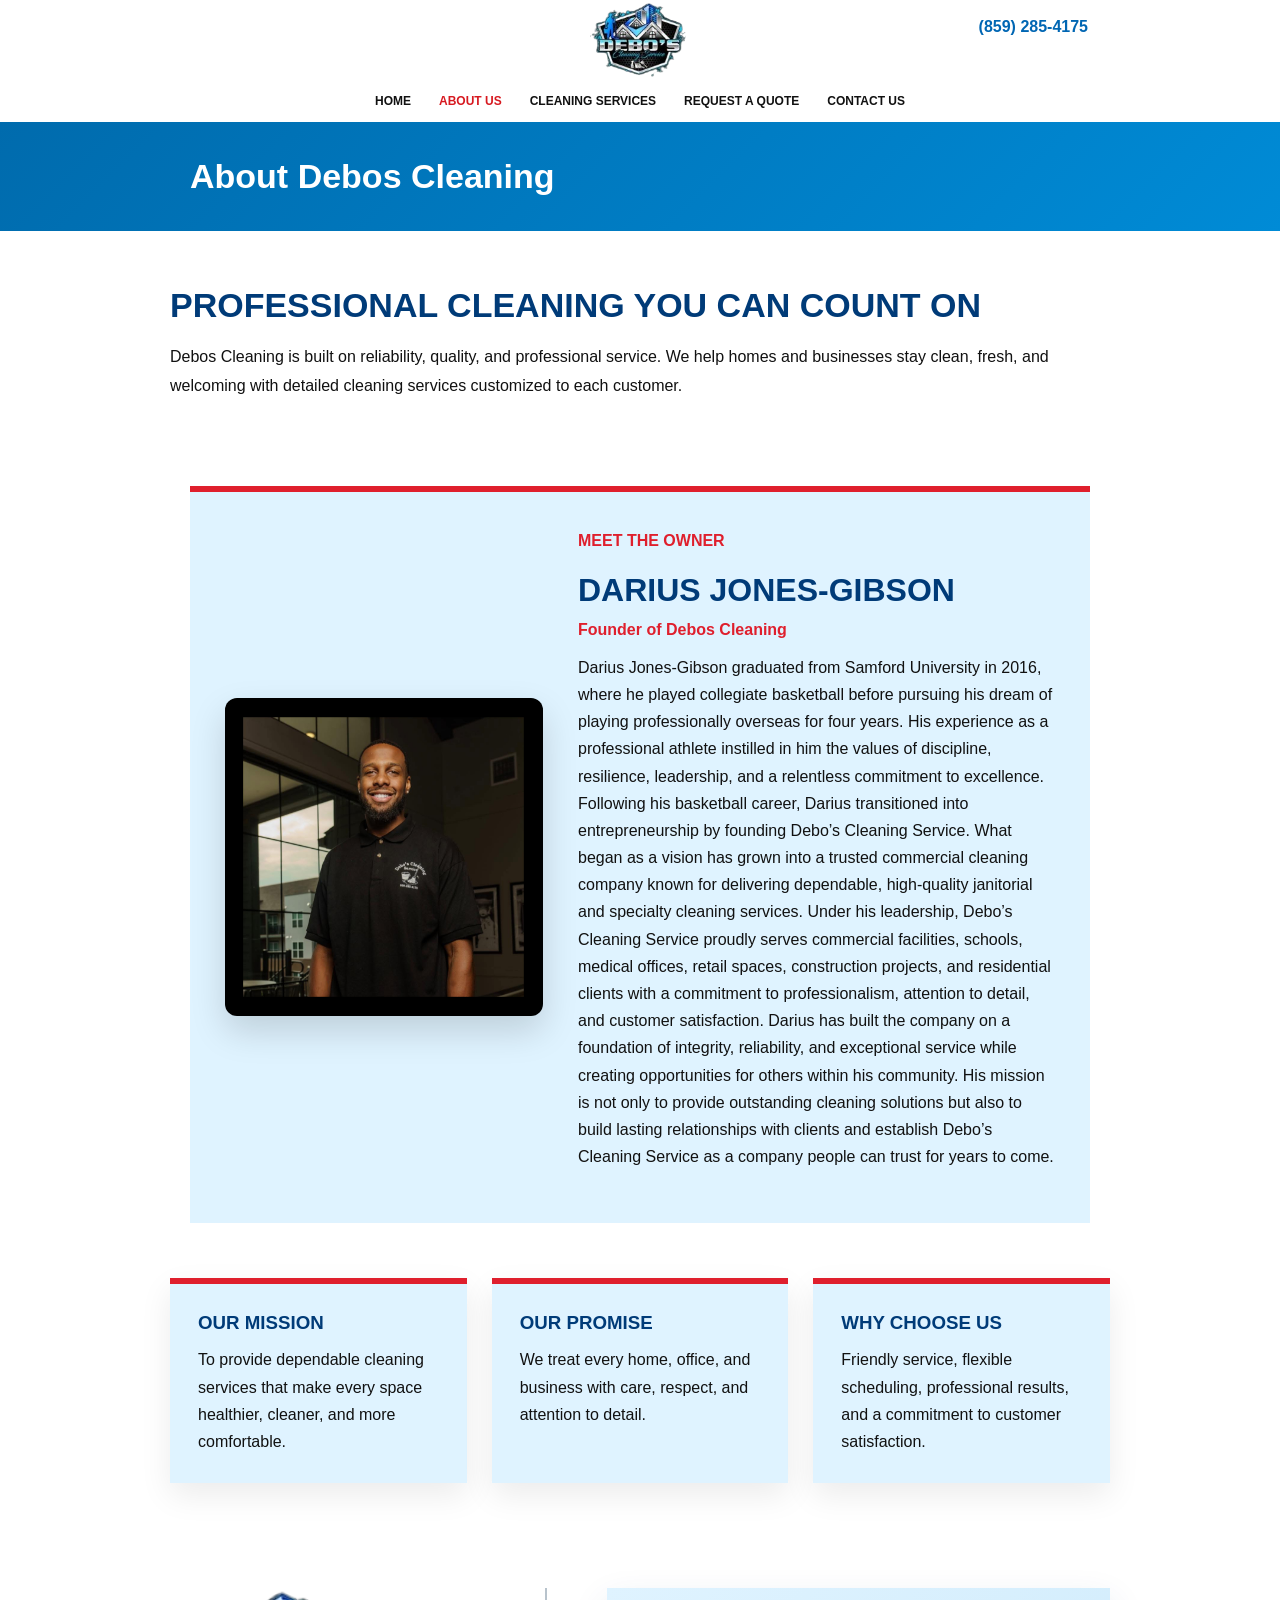
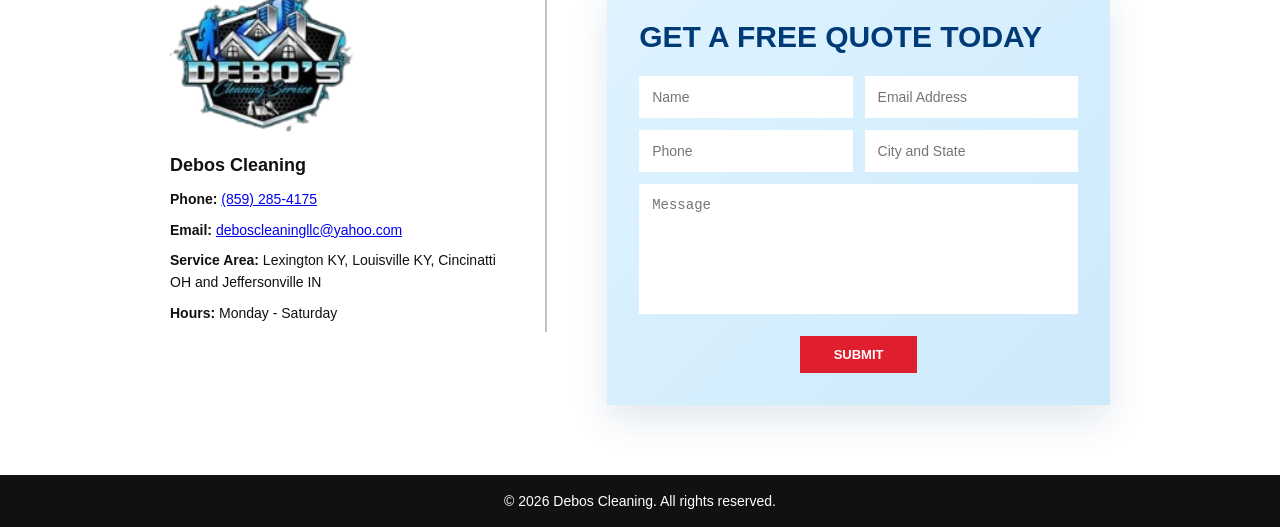
==== commit 2e151b78: "Update about.html" ====
--- a/about.html
+++ b/about.html
@@ -82,8 +82,19 @@
 
     <h3>Debos Cleaning</h3>
 
-    <p><strong>Phone:</strong> (859)285-4175</p>
-    <p><strong>Email:</strong> deboscleaningllc@yahoo.com</p>
+       <p>
+  <strong>Phone:</strong>
+  <a href="tel:+18592854175" class="contact-link">
+    (859) 285-4175
+  </a>
+</p>
+
+<p>
+  <strong>Email:</strong>
+  <a href="mailto:deboscleaning@gmail.com" class="contact-link">
+    deboscleaningllc@yahoo.com
+  </a>
+</p>
     <p><strong>Service Area:</strong> Lexington KY, Louisville KY, Cincinatti OH and Jeffersonville IN</p>
     <p><strong>Hours:</strong> Monday - Saturday</p>
   </div>
@@ -112,4 +123,4 @@
 
 <script src="script.js"></script>
 </body>
-</html>+</html>
--- a/style.css
+++ b/style.css
@@ -205,16 +205,7 @@
   color: #0b2545;
 }
 
-.testimonial button {
-  margin-top: 18px;
-  background: #d71920;
-  color: white;
-  border: none;
-  padding: 9px 18px;
-  text-transform: uppercase;
-  font-size: 12px;
-  font-weight: bold;
-}
+
 
 .bottom {
   display: grid;
@@ -720,4 +711,4 @@
   .owner-card img {
     margin: 0 auto;
   }
-}+}
